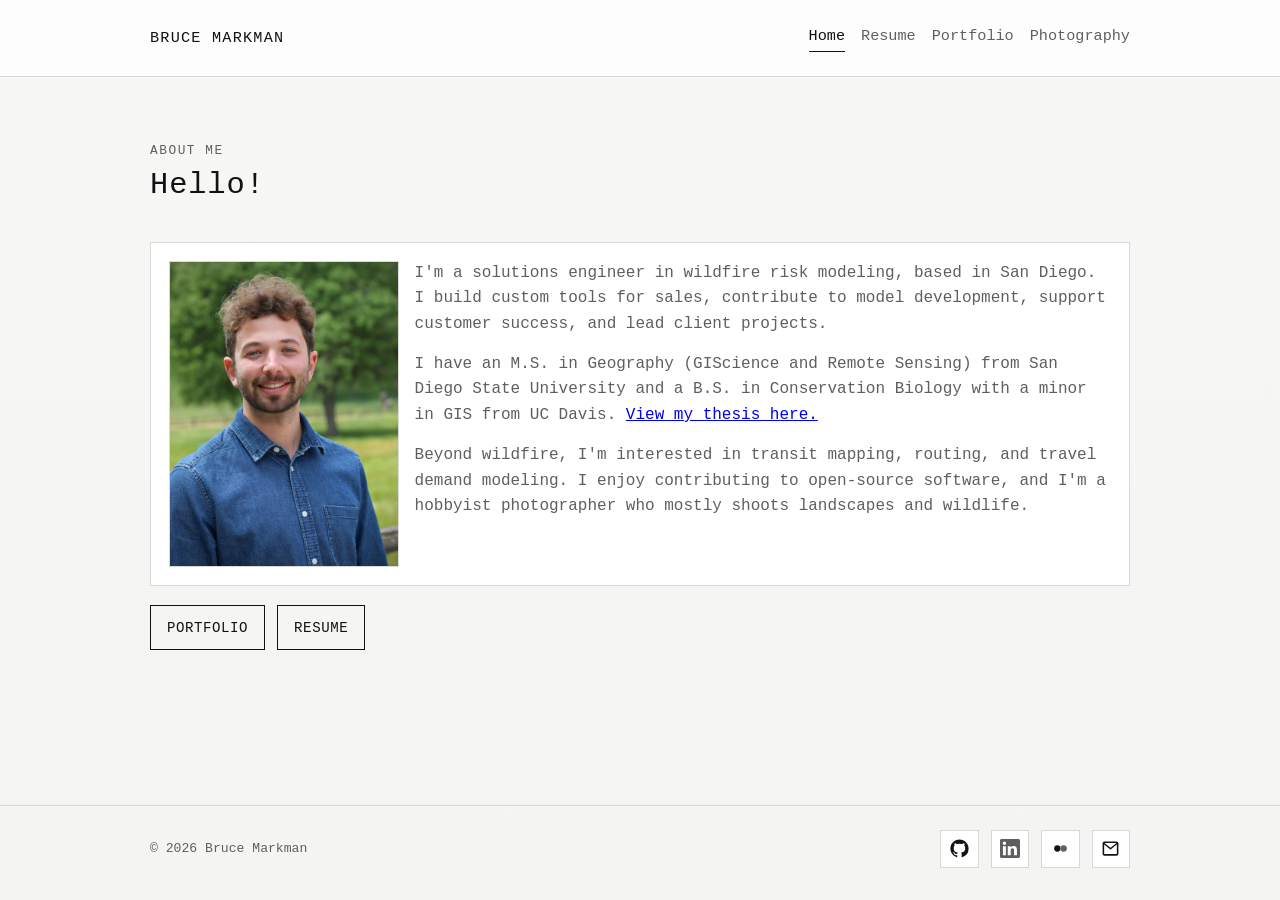
==== index.html @ 99658bd0 "Update About Me: solutions engineer role, education, and interests" ====
<!DOCTYPE html>
<html lang="en">
<head>
  <meta charset="UTF-8">
  <meta name="viewport" content="width=device-width, initial-scale=1.0">
  <title>Bruce Markman | Home</title>
  <link rel="stylesheet" href="style.css">
</head>
<body>
  <header class="site-header">
    <div class="site-shell header-content">
      <a class="brand" href="index.html">Bruce Markman</a>
      <nav class="nav-links" aria-label="Primary">
        <a class="nav-link active" href="index.html">Home</a>
        <a class="nav-link" href="resume.html">Resume</a>
        <a class="nav-link" href="portfolio.html">Portfolio</a>
        <a class="nav-link" href="photography.html">Photography</a>
      </nav>
    </div>
  </header>

  <main>
    <section class="content-grid">
      <div>
        <p class="eyebrow">About Me</p>
        <h2>Hello!</h2>
</div>

      <article class="panel about-layout">
        <img class="headshot" src="photos/bruce_markman.jpg" alt="Headshot of Bruce Markman">
        <div class="about-copy">
          <p>I'm a solutions engineer in wildfire risk modeling, based in San Diego. I build custom tools for sales, contribute to model development, support customer success, and lead client projects.</p>
          <p>I have an M.S. in Geography (GIScience and Remote Sensing) from San Diego State University and a B.S. in Conservation Biology with a minor in GIS from UC Davis. <a href="https://doi.org/10.3390/rs17142352" target="_blank" rel="noreferrer">View my thesis here.</a></p>
          <p>Beyond wildfire, I'm interested in transit mapping, routing, and travel demand modeling. I enjoy contributing to open-source software, and I'm a hobbyist photographer who mostly shoots landscapes and wildlife.</p>
        </div>
      </article>

      <div class="home-tabs" aria-label="Primary page tabs">
        <a class="button" href="portfolio.html">Portfolio</a>
        <a class="button" href="resume.html">Resume</a>
      </div>
    </section>
  </main>

  <footer class="site-footer">
    <div class="footer-content">
      <p class="small">&copy; 2026 Bruce Markman</p>
<div class="social-links">
        <a class="social-link" href="https://github.com/bmarkman1234" target="_blank" rel="noreferrer" aria-label="GitHub profile"><img class="social-icon" src="icons/github.svg" alt="GitHub"></a>
        <a class="social-link" href="https://www.linkedin.com/in/bruce-markman-b74a611ab/" target="_blank" rel="noreferrer" aria-label="LinkedIn profile"><img class="social-icon" src="icons/linkedin.svg" alt="LinkedIn"></a>
        <a class="social-link" href="https://www.flickr.com/photos/brucemarkman/" target="_blank" rel="noreferrer" aria-label="Flickr profile"><img class="social-icon" src="icons/flickr.svg" alt="Flickr"></a>
        <a class="social-link" href="https://mail.google.com/mail/?view=cm&fs=1&to=bmarkman1234@gmail.com" target="_blank" rel="noreferrer" aria-label="Send email in browser"><img class="social-icon" src="icons/email.svg" alt="Send email"></a>
      </div>
    </div>
  </footer></body>
</html>
---- style.css ----
:root {
  --bg: #f4f4f2;
  --surface: #ffffff;
  --text: #121212;
  --muted: #5f5f5f;
  --line: #d8d8d4;
  --max-width: 980px;
}

@font-face {
  font-family: 'MonoLisa';
  src: local('MonoLisa');
  font-style: normal;
  font-weight: 400;
}

* {
  box-sizing: border-box;
  margin: 0;
  padding: 0;
}

img {
  max-width: 100%;
}

body {
  font-family: 'MonoLisa', 'SFMono-Regular', Menlo, Monaco, Consolas, 'Courier New', monospace;
  background: linear-gradient(180deg, #f7f7f5 0%, var(--bg) 100%);
  color: var(--text);
  line-height: 1.6;
  min-height: 100vh;
  display: flex;
  flex-direction: column;
  overflow-x: hidden;
}

.site-shell {
  width: min(var(--max-width), 92vw);
  margin: 0 auto;
}

.site-header {
  border-bottom: 1px solid var(--line);
  background-color: rgba(255, 255, 255, 0.75);
  backdrop-filter: blur(6px);
  position: sticky;
  top: 0;
  z-index: 100;
}

.header-content {
  min-height: 76px;
  display: flex;
  justify-content: space-between;
  align-items: center;
  gap: 1rem;
}

.brand {
  text-decoration: none;
  color: var(--text);
  letter-spacing: 0.08em;
  text-transform: uppercase;
  font-size: 0.95rem;
  white-space: nowrap;
}

.nav-links {
  display: flex;
  gap: 1rem;
  flex-wrap: wrap;
  justify-content: flex-end;
}

.nav-link {
  text-decoration: none;
  color: var(--muted);
  font-size: 0.95rem;
  padding-bottom: 0.2rem;
  border-bottom: 1px solid transparent;
  transition: color 0.2s ease, border-color 0.2s ease;
}

.nav-link:hover,
.nav-link:focus-visible,
.nav-link.active {
  color: var(--text);
  border-bottom-color: var(--text);
}

main {
  width: min(var(--max-width), 92vw);
  margin: 0 auto;
  flex: 1;
  padding: 4rem 0 3rem;
  overflow-x: clip;
}

.content-grid {
  display: grid;
  gap: 1.2rem;
}

.panel {
  background: var(--surface);
  border: 1px solid var(--line);
  padding: 1.1rem;
}

.eyebrow {
  text-transform: uppercase;
  letter-spacing: 0.12em;
  color: var(--muted);
  font-size: 0.8rem;
}

h1,
h2,
h3 {
  font-weight: 400;
  letter-spacing: 0.03em;
}

h2 {
  font-size: clamp(1.4rem, 3vw, 1.9rem);
  margin-bottom: 0.8rem;
}

p {
  color: var(--muted);
}

.button {
  border: 1px solid var(--text);
  background: transparent;
  color: var(--text);
  text-decoration: none;
  padding: 0.65rem 1rem;
  font-size: 0.88rem;
  letter-spacing: 0.04em;
  text-transform: uppercase;
  transition: background-color 0.2s ease, color 0.2s ease;
}

.button:hover,
.button:focus-visible {
  background: var(--text);
  color: #f9f9f9;
}

.about-layout {
  display: grid;
  grid-template-columns: minmax(180px, 230px) 1fr;
  gap: 1rem;
  align-items: start;
}

.headshot {
  width: 100%;
  aspect-ratio: 3 / 4;
  object-fit: cover;
  border: 1px solid var(--line);
  background: #ecece8;
}

.about-copy {
  display: grid;
  gap: 0.9rem;
}

.home-tabs {
  display: flex;
  gap: 0.75rem;
  flex-wrap: wrap;
}

.resume-link,
.project-link {
  color: var(--text);
  text-decoration: none;
  border-bottom: 1px solid var(--line);
  width: fit-content;
}

.resume-link:hover,
.resume-link:focus-visible,
.project-link:hover,
.project-link:focus-visible {
  border-bottom-color: var(--text);
}

.resume-embed-wrap {
  display: grid;
  gap: 0.7rem;
}

.resume-embed {
  width: 100%;
  min-height: 620px;
  height: clamp(620px, 80vh, 900px);
  border: 1px solid var(--line);
  background: #ffffff;
}

.resume-open-link {
  text-align: right;
}

.project-showcase {
  display: grid;
  gap: 1rem;
}

.project-row {
  display: grid;
  grid-template-columns: minmax(220px, 380px) 1fr;
  gap: 1rem;
  align-items: start;
}

.project-shot {
  margin: 0;
  border: 1px solid var(--line);
  background: #efefeb;
  padding: 0.45rem;
}

.project-shot img {
  width: 100%;
  height: 180px;
  object-fit: cover;
  display: block;
}

.project-card {
  background: var(--surface);
  border: 1px solid var(--line);
  padding: 1rem;
  display: grid;
  gap: 0.6rem;
}

.project-card p {
  font-size: 0.95rem;
}

.featured-media,
.map-feature-panel {
  display: grid;
  gap: 0.8rem;
}

.featured-video {
  width: 100%;
  max-width: 100%;
  height: clamp(280px, 42vw, 520px);
  max-height: 70vh;
  display: block;
  border: 1px solid var(--line);
  background: #e9e9e5;
}

.featured-video-mobile-link {
  display: none;
}

.map-feature-grid {
  display: grid;
  grid-template-columns: repeat(auto-fit, minmax(220px, 1fr));
  gap: 0.8rem;
}

.map-feature-card {
  border: 1px solid var(--line);
  background: #ffffff;
  padding: 0.5rem;
  display: grid;
  gap: 0.5rem;
  margin: 0;
}

.map-feature-card img {
  width: 100%;
  height: 210px;
  object-fit: cover;
  display: block;
  border: 1px solid #e7e7e3;
}

.map-feature-link {
  display: block;
}

.map-feature-link:hover img,
.map-feature-link:focus-visible img {
  border-color: var(--text);
}

.map-feature-card figcaption {
  font-size: 0.8rem;
  text-transform: uppercase;
  letter-spacing: 0.05em;
  color: var(--muted);
}

.map-modal {
  position: fixed;
  inset: 0;
  z-index: 2000;
  background: rgba(12, 12, 12, 0.86);
  display: grid;
  place-items: center;
  padding: 1rem;
}

.map-modal[hidden] {
  display: none;
}

.map-modal-image {
  max-width: min(1200px, 96vw);
  max-height: 86vh;
  border: 1px solid #303030;
  background: #111111;
}

.map-modal-close {
  position: absolute;
  top: 1rem;
  right: 1rem;
  border: 1px solid #707070;
  background: #111111;
  color: #f5f5f5;
  padding: 0.45rem 0.75rem;
  cursor: pointer;
  text-transform: uppercase;
  letter-spacing: 0.04em;
}

.map-modal-close:hover,
.map-modal-close:focus-visible {
  border-color: #ffffff;
}

.carousel-panel {
  display: grid;
  gap: 1rem;
}

.photo-carousel {
  display: grid;
  grid-template-columns: auto 1fr auto;
  gap: 0.75rem;
  align-items: center;
}

.carousel-frame {
  margin: 0;
  border: 1px solid var(--line);
  background: #ededea;
  padding: 0.75rem;
  display: grid;
  gap: 0.6rem;
}

.carousel-frame img {
  width: 100%;
  height: clamp(240px, 40vw, 420px);
  object-fit: contain;
  display: block;
  background: #e5e5e1;
}

.carousel-frame figcaption {
  font-size: 0.82rem;
  text-transform: uppercase;
  letter-spacing: 0.06em;
  color: var(--muted);
}

.carousel-button {
  width: 2.5rem;
  height: 2.5rem;
  border: 1px solid var(--line);
  background: #ffffff;
  color: var(--text);
  font-size: 1.2rem;
  cursor: pointer;
}

.carousel-button:hover,
.carousel-button:focus-visible {
  border-color: var(--text);
  background: #f0f0ed;
}

.carousel-thumbs {
  display: grid;
  grid-template-columns: repeat(auto-fit, minmax(85px, 1fr));
  gap: 0.5rem;
}

.thumb {
  border: 1px solid var(--line);
  padding: 0.15rem;
  background: #ffffff;
  cursor: pointer;
}

.thumb img {
  width: 100%;
  height: 82px;
  object-fit: cover;
  display: block;
}

.thumb.is-active {
  border-color: var(--text);
}

.site-footer {
  border-top: 1px solid var(--line);
  padding: 1.5rem 0 2rem;
  margin-top: 1.5rem;
}

.footer-content {
  width: min(var(--max-width), 92vw);
  margin: 0 auto;
  display: flex;
  justify-content: space-between;
  gap: 1rem;
  flex-wrap: wrap;
  align-items: center;
}

.social-links {
  display: flex;
  gap: 0.75rem;
}

.social-link {
  width: 2.4rem;
  height: 2.4rem;
  border: 1px solid var(--line);
  display: inline-flex;
  align-items: center;
  justify-content: center;
  background: #ffffff;
  transition: border-color 0.2s ease, background-color 0.2s ease;
}

.social-link:hover,
.social-link:focus-visible {
  border-color: var(--text);
  background-color: #f0f0ed;
}

.social-icon {
  width: 1.2rem;
  height: 1.2rem;
  display: block;
}

.small {
  color: var(--muted);
  font-size: 0.82rem;
}

@media (max-width: 700px) {
  .header-content {
    min-height: auto;
    padding: 0.95rem 0;
    flex-direction: column;
    align-items: flex-start;
  }

  .nav-links {
    justify-content: flex-start;
  }

  main {
    padding-top: 3rem;
  }

  .footer-content {
    flex-direction: column;
    align-items: flex-start;
  }

  .about-layout,
  .project-row,
  .photo-carousel {
    grid-template-columns: 1fr;
  }

  .panel {
    padding: 0.85rem;
  }

  .map-feature-grid {
    grid-template-columns: 1fr;
  }

  .project-shot img {
    height: clamp(170px, 52vw, 240px);
    object-fit: cover;
  }

  .home-tabs .button,
  .carousel-button {
    width: 100%;
    text-align: center;
  }

  .resume-embed {
    display: none;
  }

  .featured-video {
    height: clamp(220px, 58vw, 340px);
  }

  .featured-video-mobile-link {
    display: none;
  }

  .resume-open-link {
    text-align: left;
    font-size: 1rem;
  }

  .portfolio-page main {
    width: 100%;
    padding: 2.2rem 0.65rem 2rem;
  }

  .portfolio-page .content-grid {
    gap: 0.9rem;
  }

  .portfolio-page .project-row,
  .portfolio-page .project-shot,
  .portfolio-page .project-card,
  .portfolio-page .map-feature-card {
    min-width: 0;
  }

  .portfolio-page .project-shot img {
    height: clamp(150px, 48vw, 210px);
  }

  .portfolio-page .project-card p,
  .portfolio-page .featured-media p,
  .portfolio-page .map-feature-card figcaption {
    overflow-wrap: anywhere;
    word-break: break-word;
  }
}
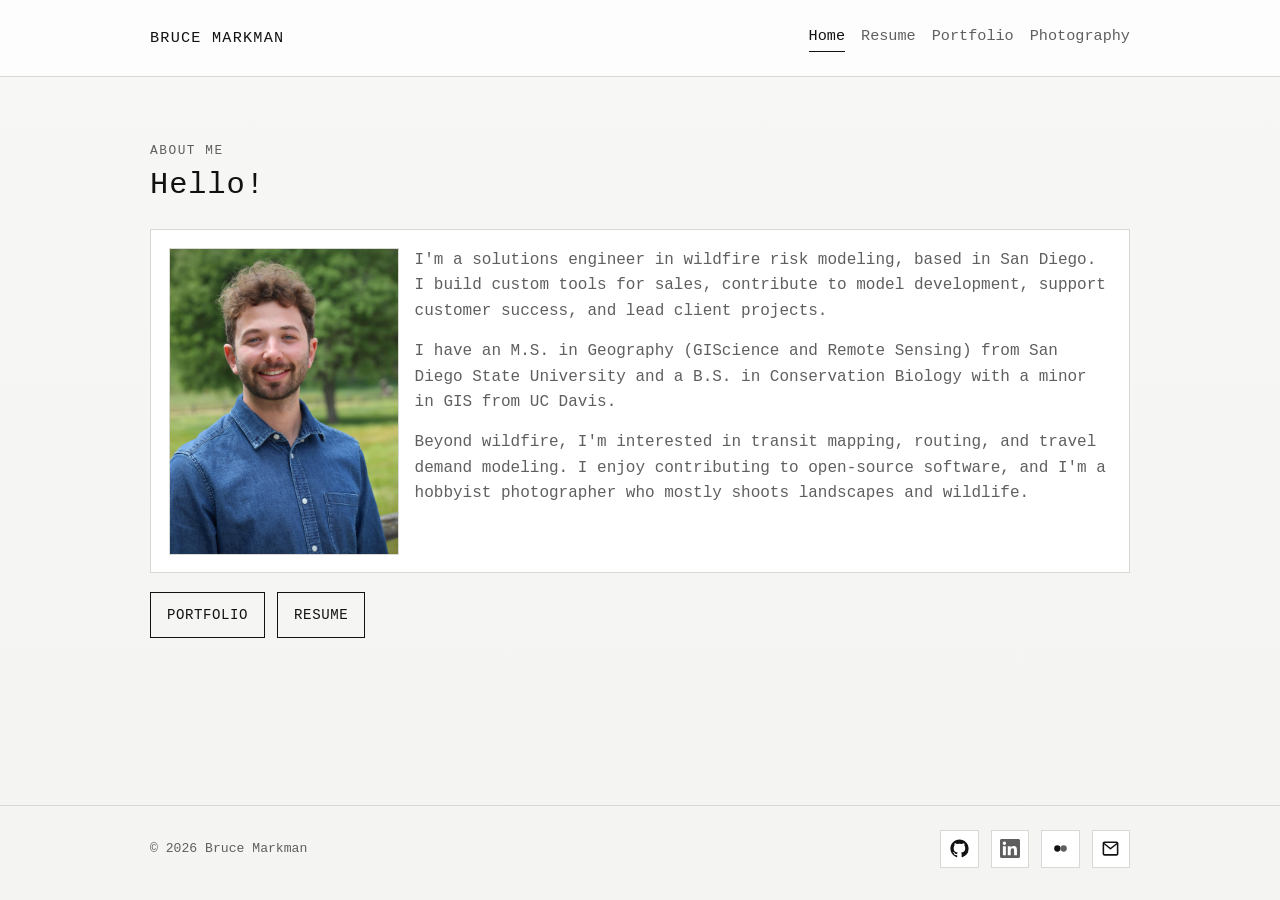
==== commit 056d949d: "Remove thesis link from bio" ====
--- a/index.html
+++ b/index.html
@@ -30,7 +30,7 @@
         <img class="headshot" src="photos/bruce_markman.jpg" alt="Headshot of Bruce Markman">
         <div class="about-copy">
           <p>I'm a solutions engineer in wildfire risk modeling, based in San Diego. I build custom tools for sales, contribute to model development, support customer success, and lead client projects.</p>
-          <p>I have an M.S. in Geography (GIScience and Remote Sensing) from San Diego State University and a B.S. in Conservation Biology with a minor in GIS from UC Davis. <a href="https://doi.org/10.3390/rs17142352" target="_blank" rel="noreferrer">View my thesis here.</a></p>
+          <p>I have an M.S. in Geography (GIScience and Remote Sensing) from San Diego State University and a B.S. in Conservation Biology with a minor in GIS from UC Davis.</p>
           <p>Beyond wildfire, I'm interested in transit mapping, routing, and travel demand modeling. I enjoy contributing to open-source software, and I'm a hobbyist photographer who mostly shoots landscapes and wildlife.</p>
         </div>
       </article>
--- a/style.css
+++ b/style.css
@@ -125,6 +125,10 @@
 h2 {
   font-size: clamp(1.4rem, 3vw, 1.9rem);
   margin-bottom: 0.8rem;
+}
+
+h2:last-child {
+  margin-bottom: 0;
 }
 
 p {
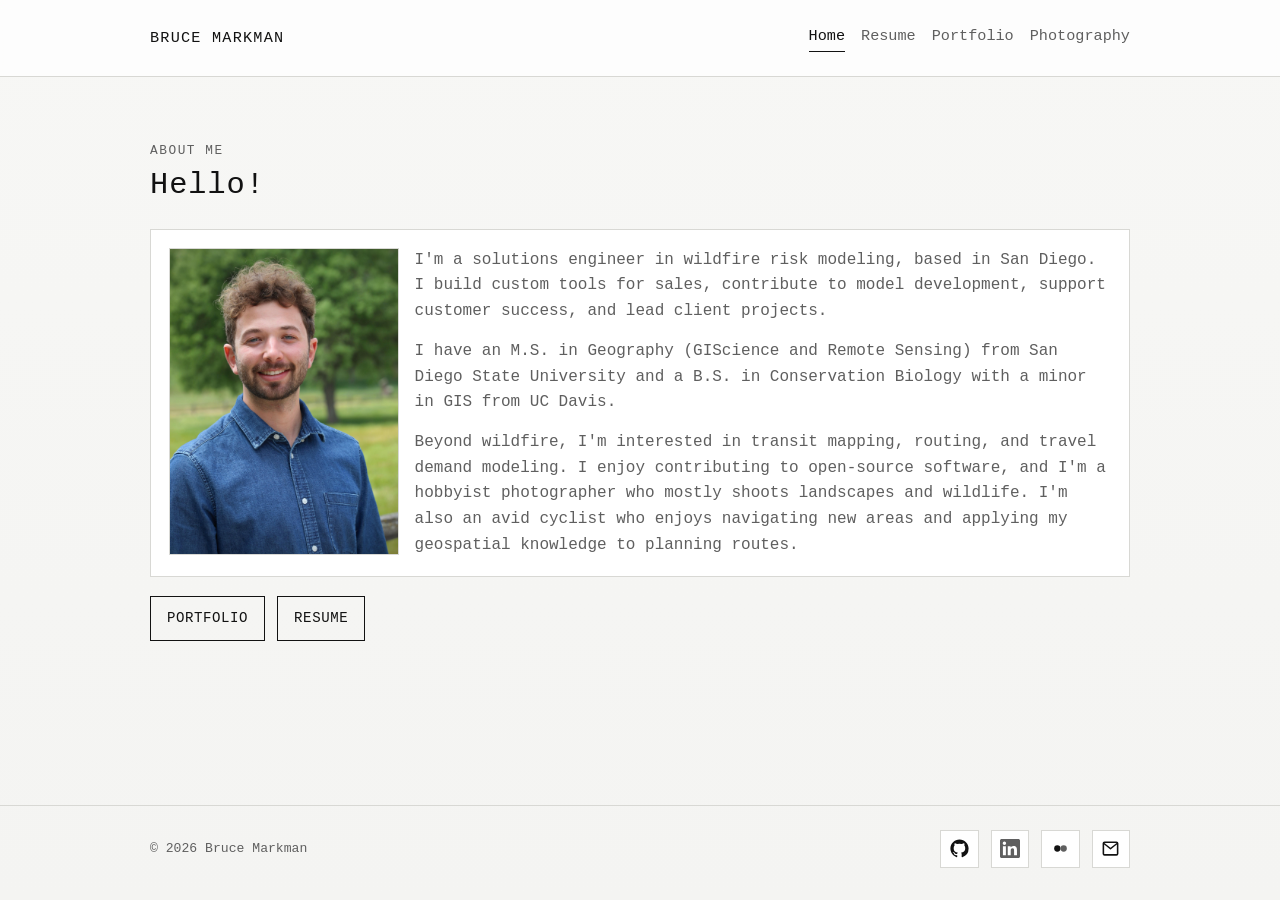
==== commit 0d1cf766: "Bio: add cycling" ====
--- a/index.html
+++ b/index.html
@@ -31,7 +31,7 @@
         <div class="about-copy">
           <p>I'm a solutions engineer in wildfire risk modeling, based in San Diego. I build custom tools for sales, contribute to model development, support customer success, and lead client projects.</p>
           <p>I have an M.S. in Geography (GIScience and Remote Sensing) from San Diego State University and a B.S. in Conservation Biology with a minor in GIS from UC Davis.</p>
-          <p>Beyond wildfire, I'm interested in transit mapping, routing, and travel demand modeling. I enjoy contributing to open-source software, and I'm a hobbyist photographer who mostly shoots landscapes and wildlife.</p>
+          <p>Beyond wildfire, I'm interested in transit mapping, routing, and travel demand modeling. I enjoy contributing to open-source software, and I'm a hobbyist photographer who mostly shoots landscapes and wildlife. I'm also an avid cyclist who enjoys navigating new areas and applying my geospatial knowledge to planning routes.</p>
         </div>
       </article>
 
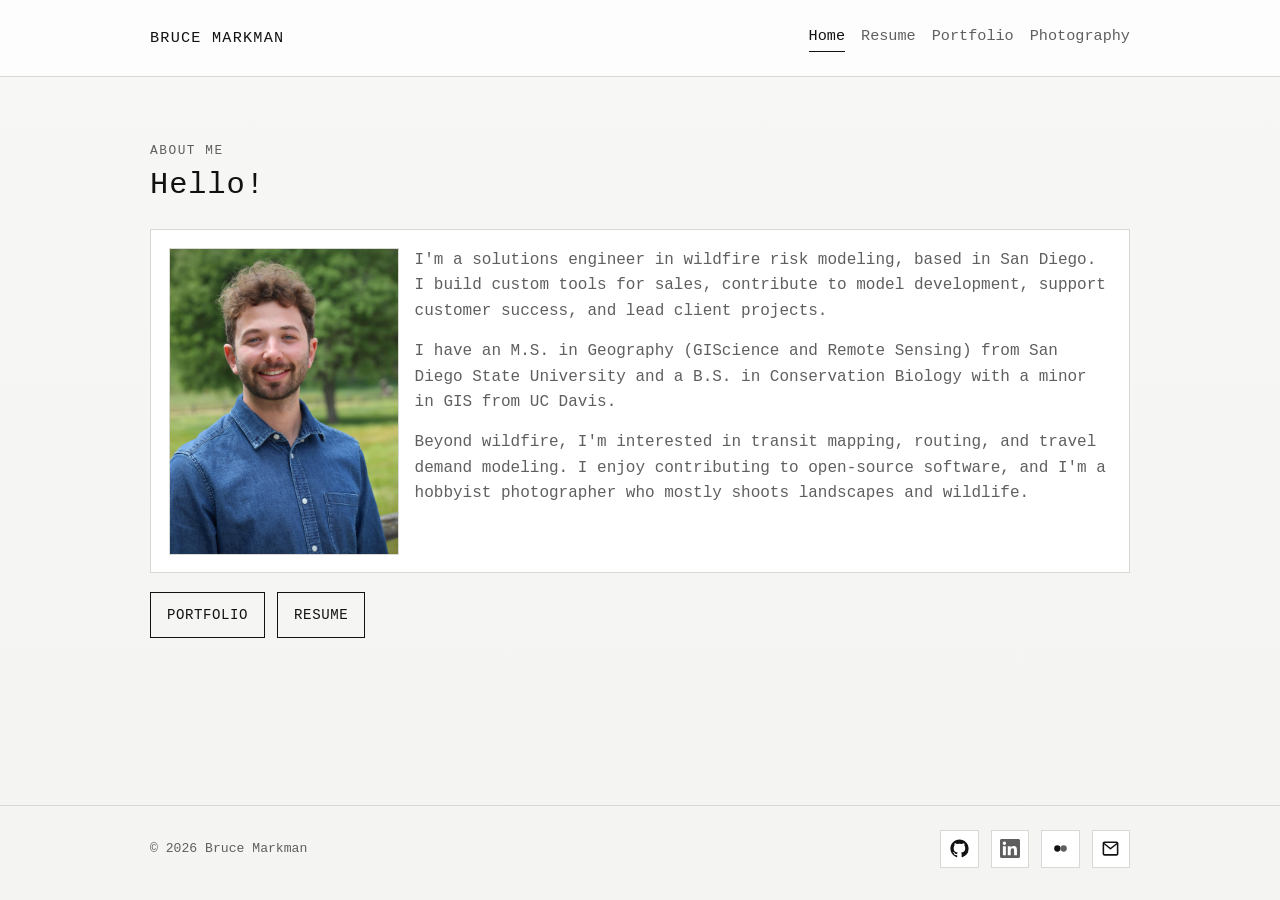
==== commit 6d6b217b: "Remove cycling sentence from portfolio" ====
--- a/index.html
+++ b/index.html
@@ -31,7 +31,7 @@
         <div class="about-copy">
           <p>I'm a solutions engineer in wildfire risk modeling, based in San Diego. I build custom tools for sales, contribute to model development, support customer success, and lead client projects.</p>
           <p>I have an M.S. in Geography (GIScience and Remote Sensing) from San Diego State University and a B.S. in Conservation Biology with a minor in GIS from UC Davis.</p>
-          <p>Beyond wildfire, I'm interested in transit mapping, routing, and travel demand modeling. I enjoy contributing to open-source software, and I'm a hobbyist photographer who mostly shoots landscapes and wildlife. I'm also an avid cyclist who enjoys navigating new areas and applying my geospatial knowledge to planning routes.</p>
+          <p>Beyond wildfire, I'm interested in transit mapping, routing, and travel demand modeling. I enjoy contributing to open-source software, and I'm a hobbyist photographer who mostly shoots landscapes and wildlife.</p>
         </div>
       </article>
 
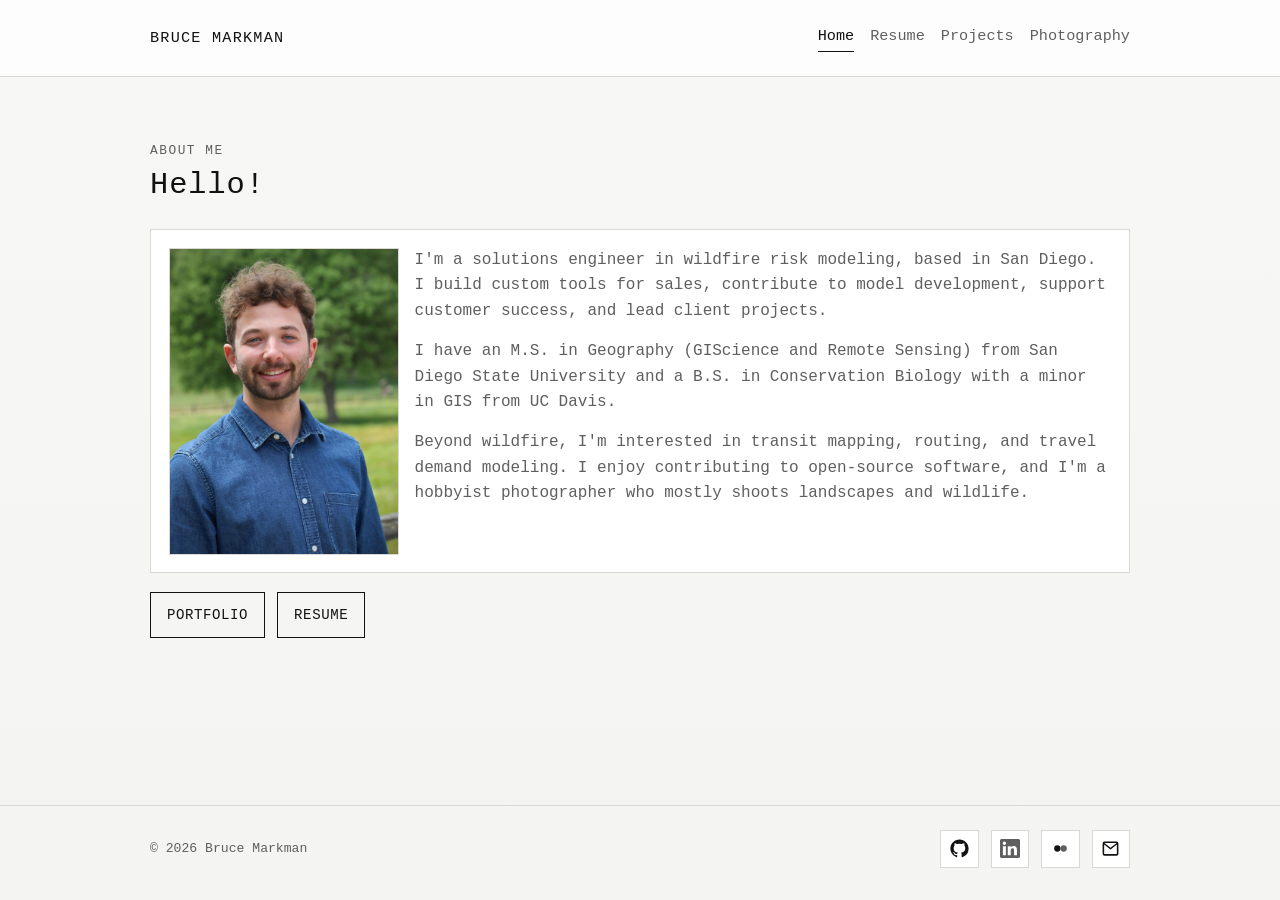
==== commit 199e32ae: "Render resume as HTML and rename portfolio nav" ====
--- a/index.html
+++ b/index.html
@@ -13,7 +13,7 @@
       <nav class="nav-links" aria-label="Primary">
         <a class="nav-link active" href="index.html">Home</a>
         <a class="nav-link" href="resume.html">Resume</a>
-        <a class="nav-link" href="portfolio.html">Portfolio</a>
+        <a class="nav-link" href="portfolio.html">Projects</a>
         <a class="nav-link" href="photography.html">Photography</a>
       </nav>
     </div>
--- a/style.css
+++ b/style.css
@@ -194,20 +194,68 @@
   border-bottom-color: var(--text);
 }
 
-.resume-embed-wrap {
-  display: grid;
-  gap: 0.7rem;
-}
-
-.resume-embed {
-  width: 100%;
-  min-height: 620px;
-  height: clamp(620px, 80vh, 900px);
-  border: 1px solid var(--line);
-  background: #ffffff;
-}
-
-.resume-open-link {
+.resume-content {
+  max-width: 860px;
+  margin: 0 auto;
+}
+
+.resume-heading,
+.resume-section {
+  display: grid;
+  gap: 0.8rem;
+}
+
+.resume-heading h1 {
+  font-size: clamp(1.7rem, 4vw, 2.4rem);
+}
+
+.resume-heading a,
+.resume-entry a {
+  color: var(--text);
+}
+
+.resume-summary {
+  max-width: 70ch;
+}
+
+.resume-entry {
+  display: grid;
+  gap: 0.45rem;
+  padding-top: 0.8rem;
+  border-top: 1px solid var(--line);
+}
+
+.resume-entry-heading {
+  display: flex;
+  justify-content: space-between;
+  align-items: baseline;
+  gap: 1rem;
+}
+
+.resume-entry-heading span {
+  color: var(--muted);
+  font-size: 0.86rem;
+  text-align: right;
+}
+
+.resume-section ul {
+  padding-left: 1.25rem;
+  color: var(--muted);
+}
+
+.resume-section li + li {
+  margin-top: 0.35rem;
+}
+
+.resume-section p {
+  font-size: 0.94rem;
+}
+
+.resume-extras {
+  grid-template-columns: 1.4fr 0.6fr;
+}
+
+.resume-download {
   text-align: right;
 }
 
@@ -518,10 +566,6 @@
     text-align: center;
   }
 
-  .resume-embed {
-    display: none;
-  }
-
   .featured-video {
     height: clamp(220px, 58vw, 340px);
   }
@@ -530,9 +574,21 @@
     display: none;
   }
 
-  .resume-open-link {
+  .resume-entry-heading {
+    flex-direction: column;
+    gap: 0.15rem;
+  }
+
+  .resume-entry-heading span {
     text-align: left;
-    font-size: 1rem;
+  }
+
+  .resume-extras {
+    grid-template-columns: 1fr;
+  }
+
+  .resume-download {
+    text-align: left;
   }
 
   .portfolio-page main {
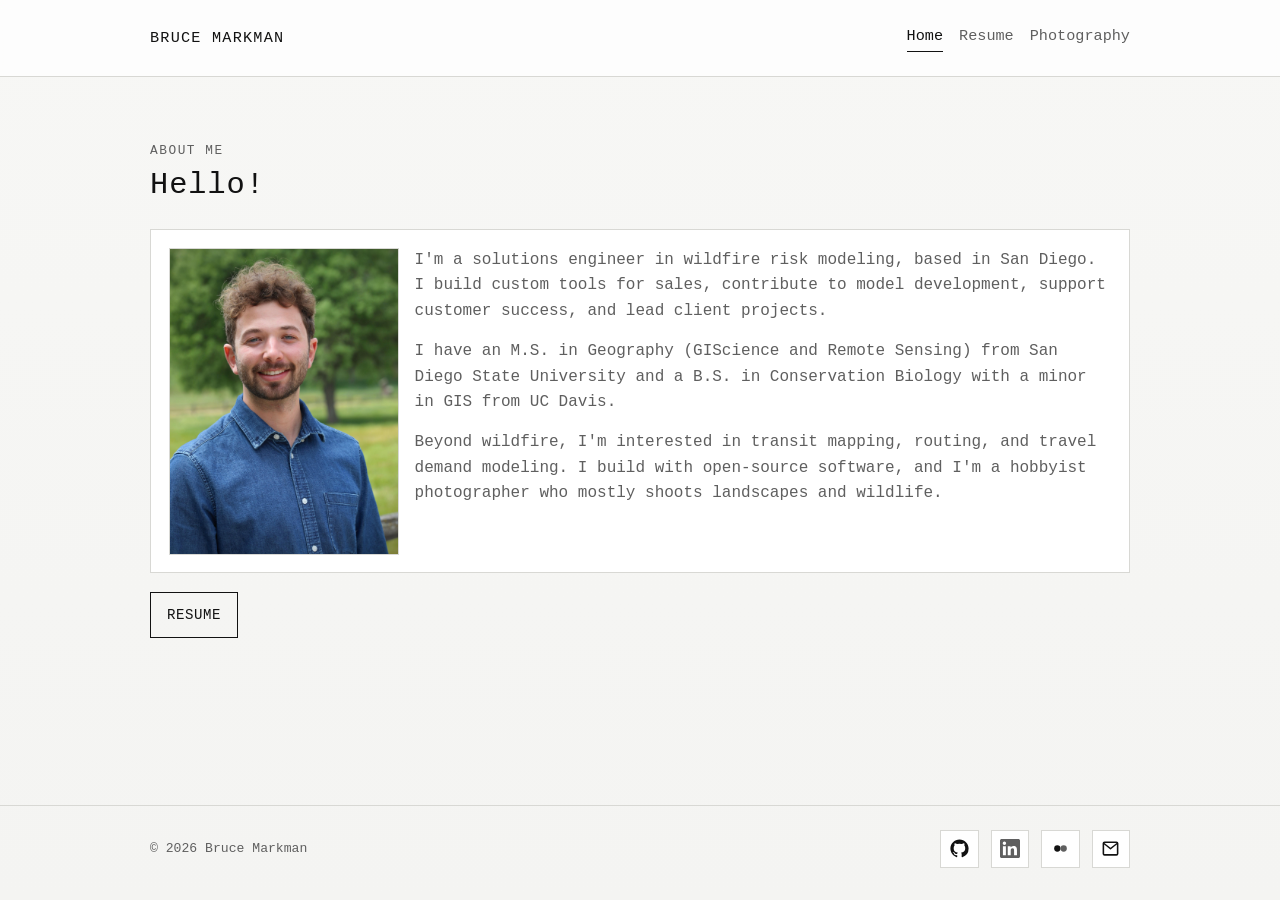
==== commit a3277014: "Refine resume and remove projects navigation" ====
--- a/index.html
+++ b/index.html
@@ -13,7 +13,6 @@
       <nav class="nav-links" aria-label="Primary">
         <a class="nav-link active" href="index.html">Home</a>
         <a class="nav-link" href="resume.html">Resume</a>
-        <a class="nav-link" href="portfolio.html">Projects</a>
         <a class="nav-link" href="photography.html">Photography</a>
       </nav>
     </div>
@@ -31,12 +30,11 @@
         <div class="about-copy">
           <p>I'm a solutions engineer in wildfire risk modeling, based in San Diego. I build custom tools for sales, contribute to model development, support customer success, and lead client projects.</p>
           <p>I have an M.S. in Geography (GIScience and Remote Sensing) from San Diego State University and a B.S. in Conservation Biology with a minor in GIS from UC Davis.</p>
-          <p>Beyond wildfire, I'm interested in transit mapping, routing, and travel demand modeling. I enjoy contributing to open-source software, and I'm a hobbyist photographer who mostly shoots landscapes and wildlife.</p>
+          <p>Beyond wildfire, I'm interested in transit mapping, routing, and travel demand modeling. I build with open-source software, and I'm a hobbyist photographer who mostly shoots landscapes and wildlife.</p>
         </div>
       </article>
 
       <div class="home-tabs" aria-label="Primary page tabs">
-        <a class="button" href="portfolio.html">Portfolio</a>
         <a class="button" href="resume.html">Resume</a>
       </div>
     </section>
--- a/style.css
+++ b/style.css
@@ -236,6 +236,12 @@
   color: var(--muted);
   font-size: 0.86rem;
   text-align: right;
+}
+
+.resume-entry-heading .resume-employer {
+  font-size: 0.88rem;
+  font-weight: 400;
+  white-space: nowrap;
 }
 
 .resume-section ul {
@@ -583,6 +589,10 @@
     text-align: left;
   }
 
+  .resume-entry-heading .resume-employer {
+    white-space: normal;
+  }
+
   .resume-extras {
     grid-template-columns: 1fr;
   }
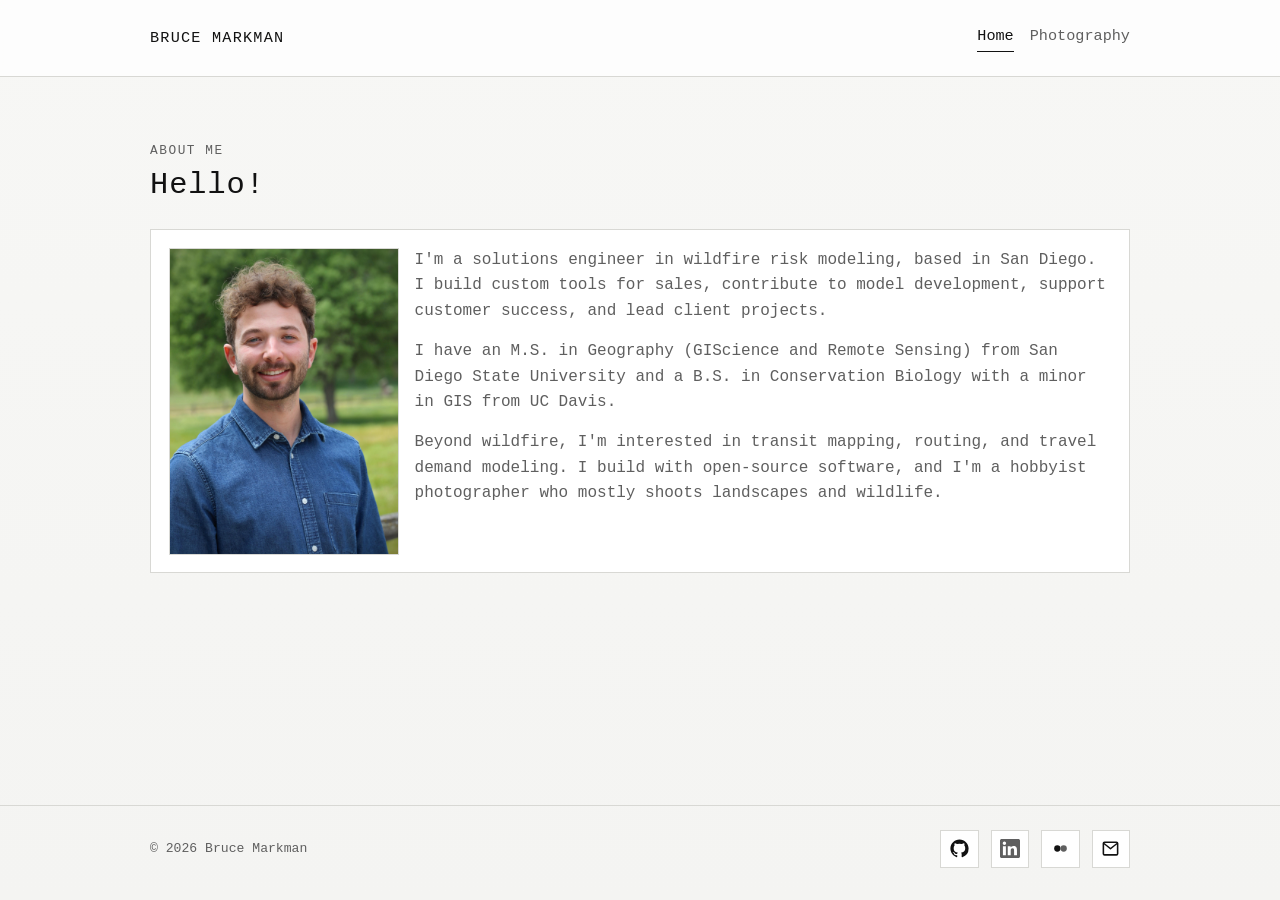
==== commit 8a7b47a1: "Remove downloadable resume links" ====
--- a/index.html
+++ b/index.html
@@ -12,7 +12,6 @@
       <a class="brand" href="index.html">Bruce Markman</a>
       <nav class="nav-links" aria-label="Primary">
         <a class="nav-link active" href="index.html">Home</a>
-        <a class="nav-link" href="resume.html">Resume</a>
         <a class="nav-link" href="photography.html">Photography</a>
       </nav>
     </div>
@@ -34,9 +33,6 @@
         </div>
       </article>
 
-      <div class="home-tabs" aria-label="Primary page tabs">
-        <a class="button" href="resume.html">Resume</a>
-      </div>
     </section>
   </main>
 
--- a/style.css
+++ b/style.css
@@ -215,7 +215,7 @@
 }
 
 .resume-summary {
-  max-width: 70ch;
+  max-width: none;
 }
 
 .resume-entry {
@@ -247,6 +247,12 @@
 .resume-section ul {
   padding-left: 1.25rem;
   color: var(--muted);
+}
+
+.resume-awards ul,
+.resume-languages ul {
+  display: grid;
+  gap: 0.35rem;
 }
 
 .resume-section li + li {
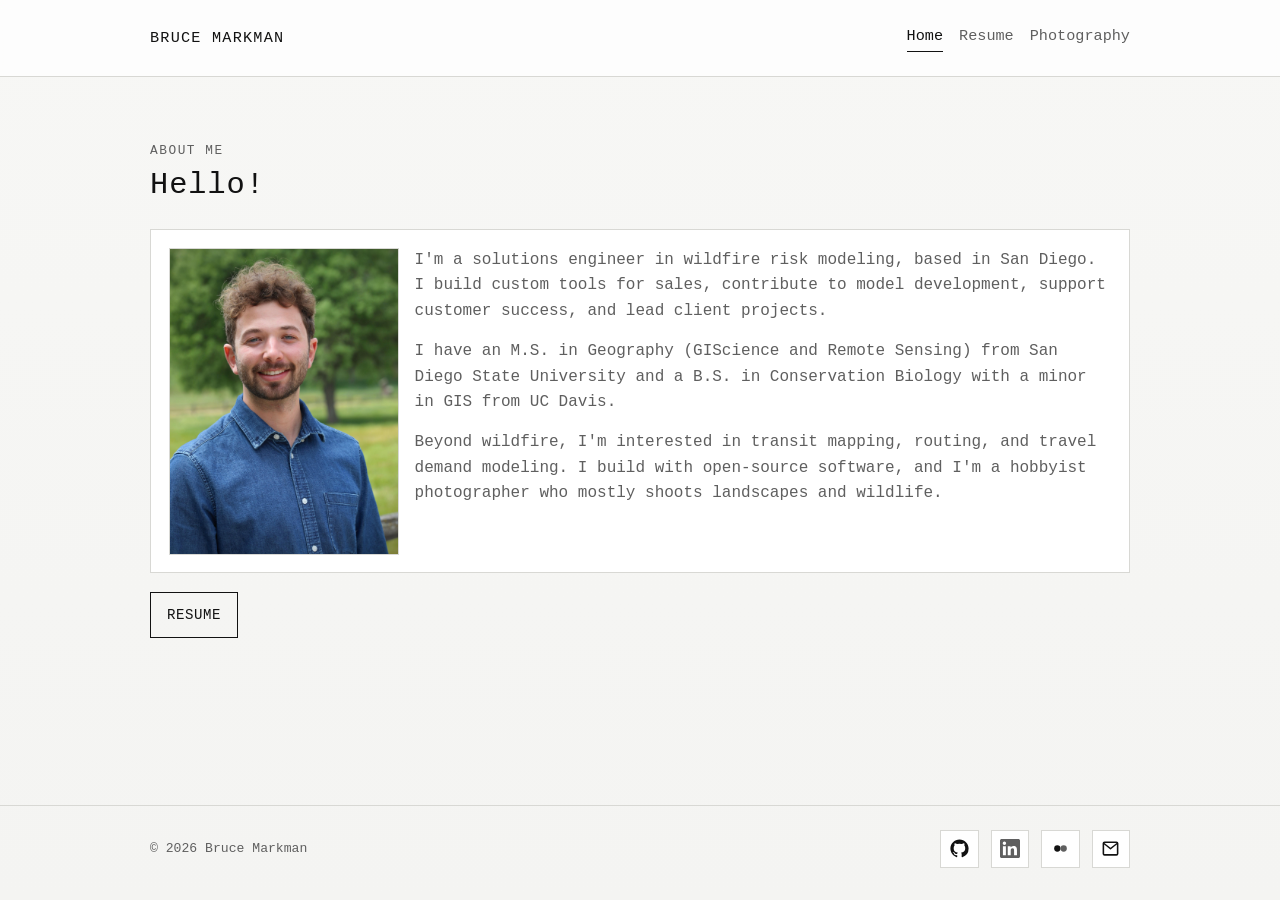
==== commit 18641108: "Restore resume navigation links" ====
--- a/index.html
+++ b/index.html
@@ -12,6 +12,7 @@
       <a class="brand" href="index.html">Bruce Markman</a>
       <nav class="nav-links" aria-label="Primary">
         <a class="nav-link active" href="index.html">Home</a>
+        <a class="nav-link" href="resume.html">Resume</a>
         <a class="nav-link" href="photography.html">Photography</a>
       </nav>
     </div>
@@ -32,6 +33,10 @@
           <p>Beyond wildfire, I'm interested in transit mapping, routing, and travel demand modeling. I build with open-source software, and I'm a hobbyist photographer who mostly shoots landscapes and wildlife.</p>
         </div>
       </article>
+
+      <div class="home-tabs" aria-label="Primary page tabs">
+        <a class="button" href="resume.html">Resume</a>
+      </div>
 
     </section>
   </main>
